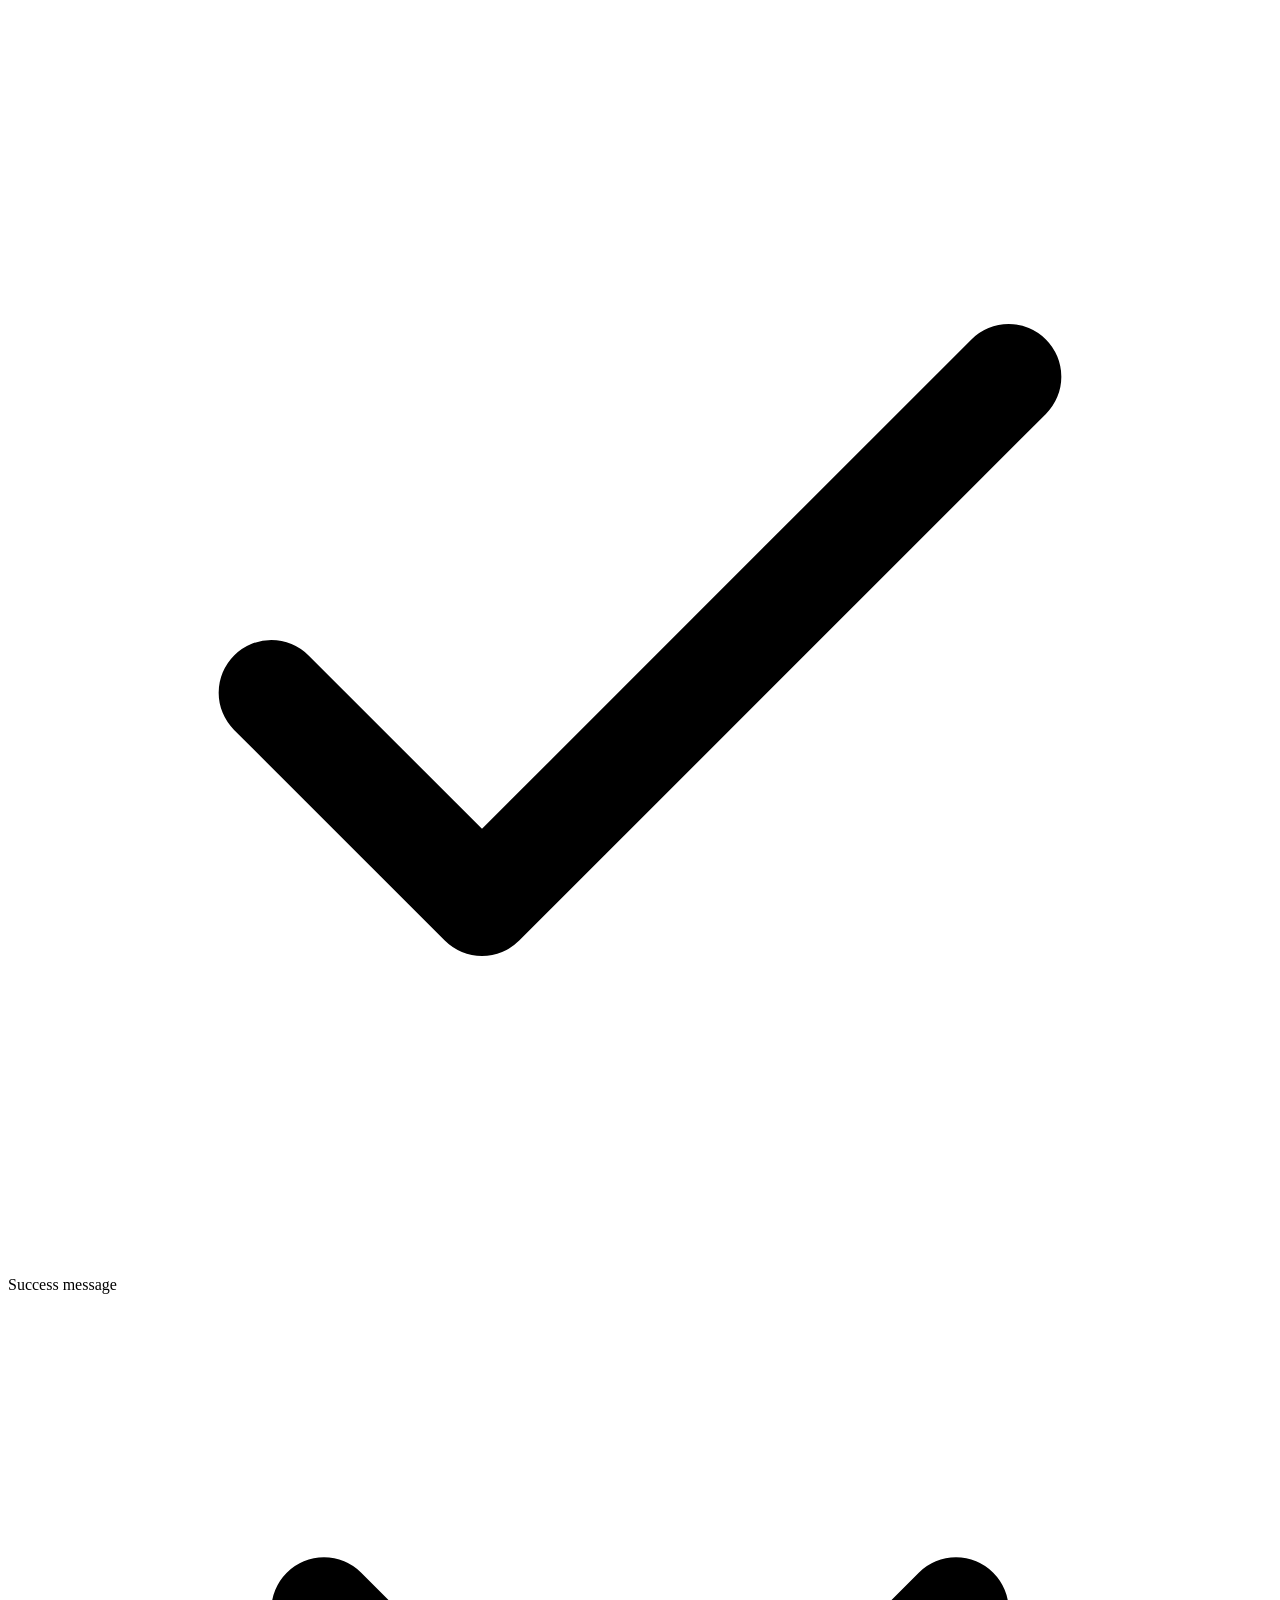
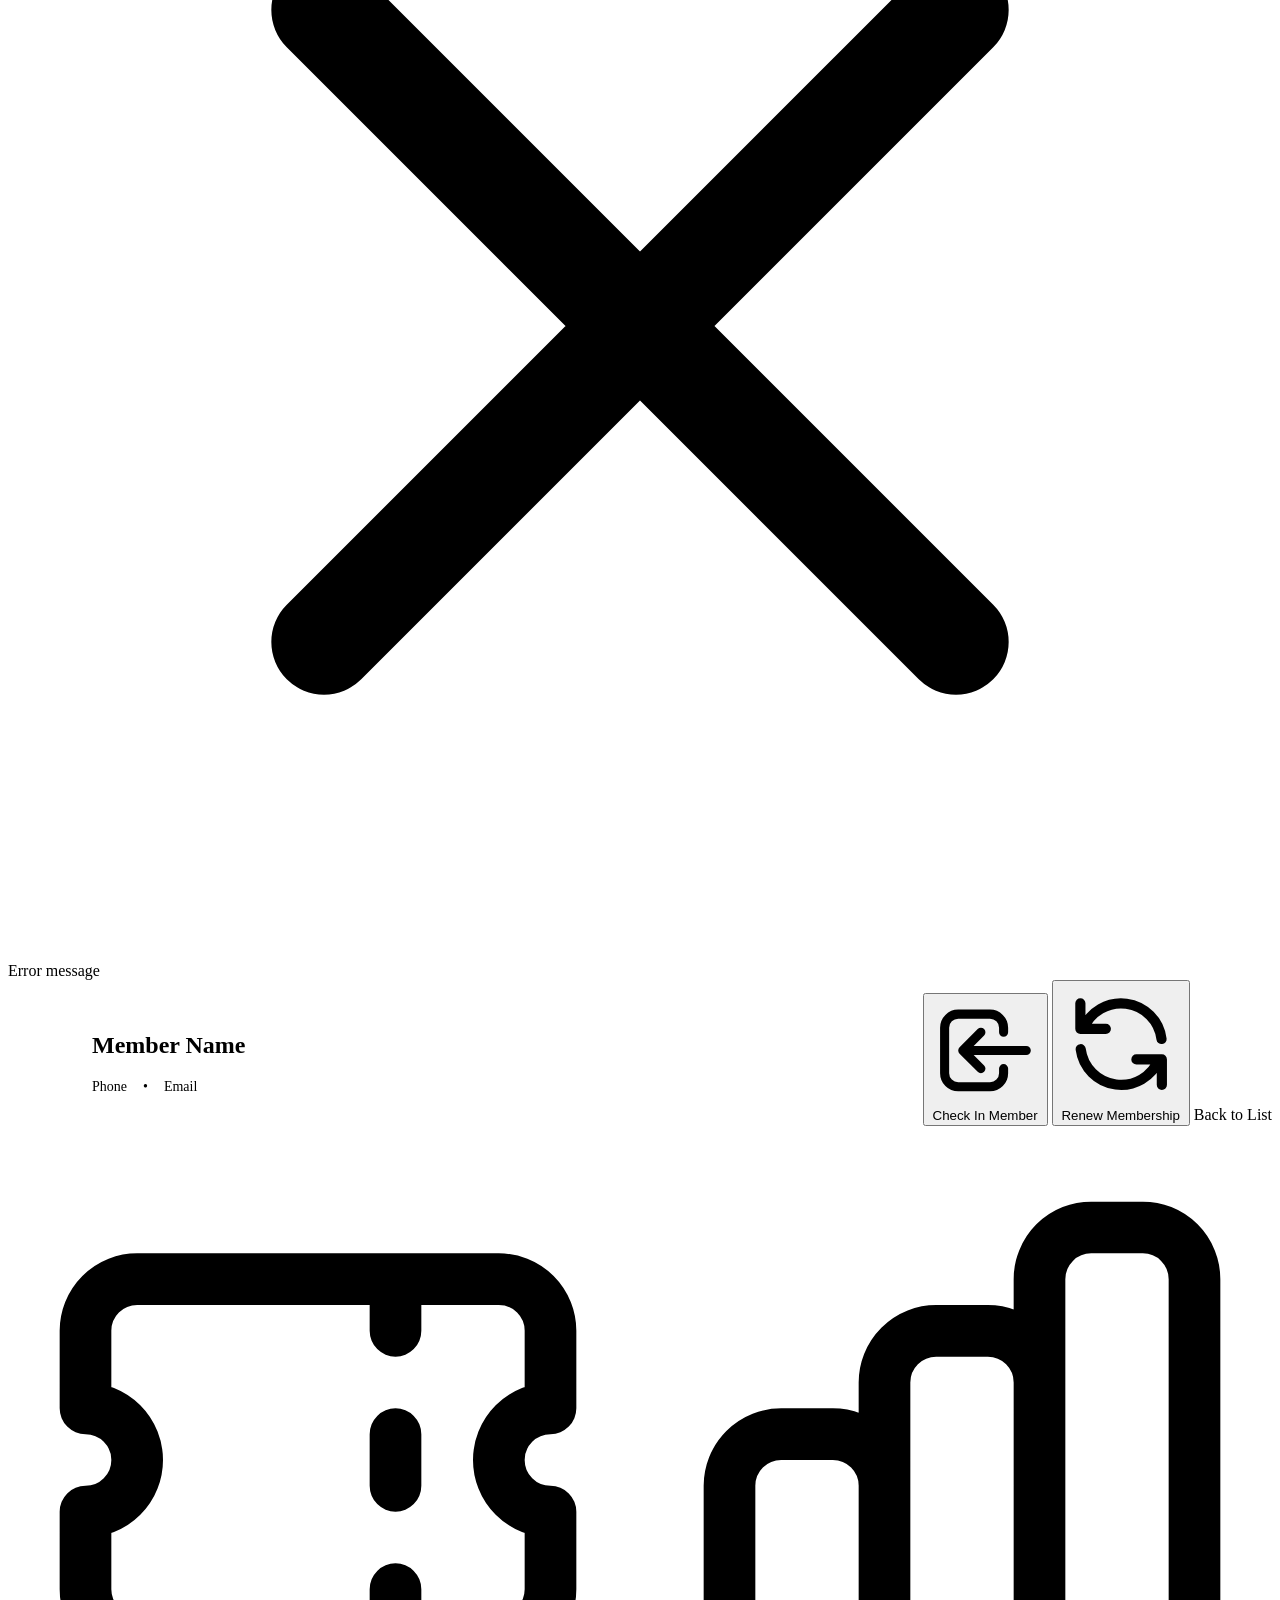
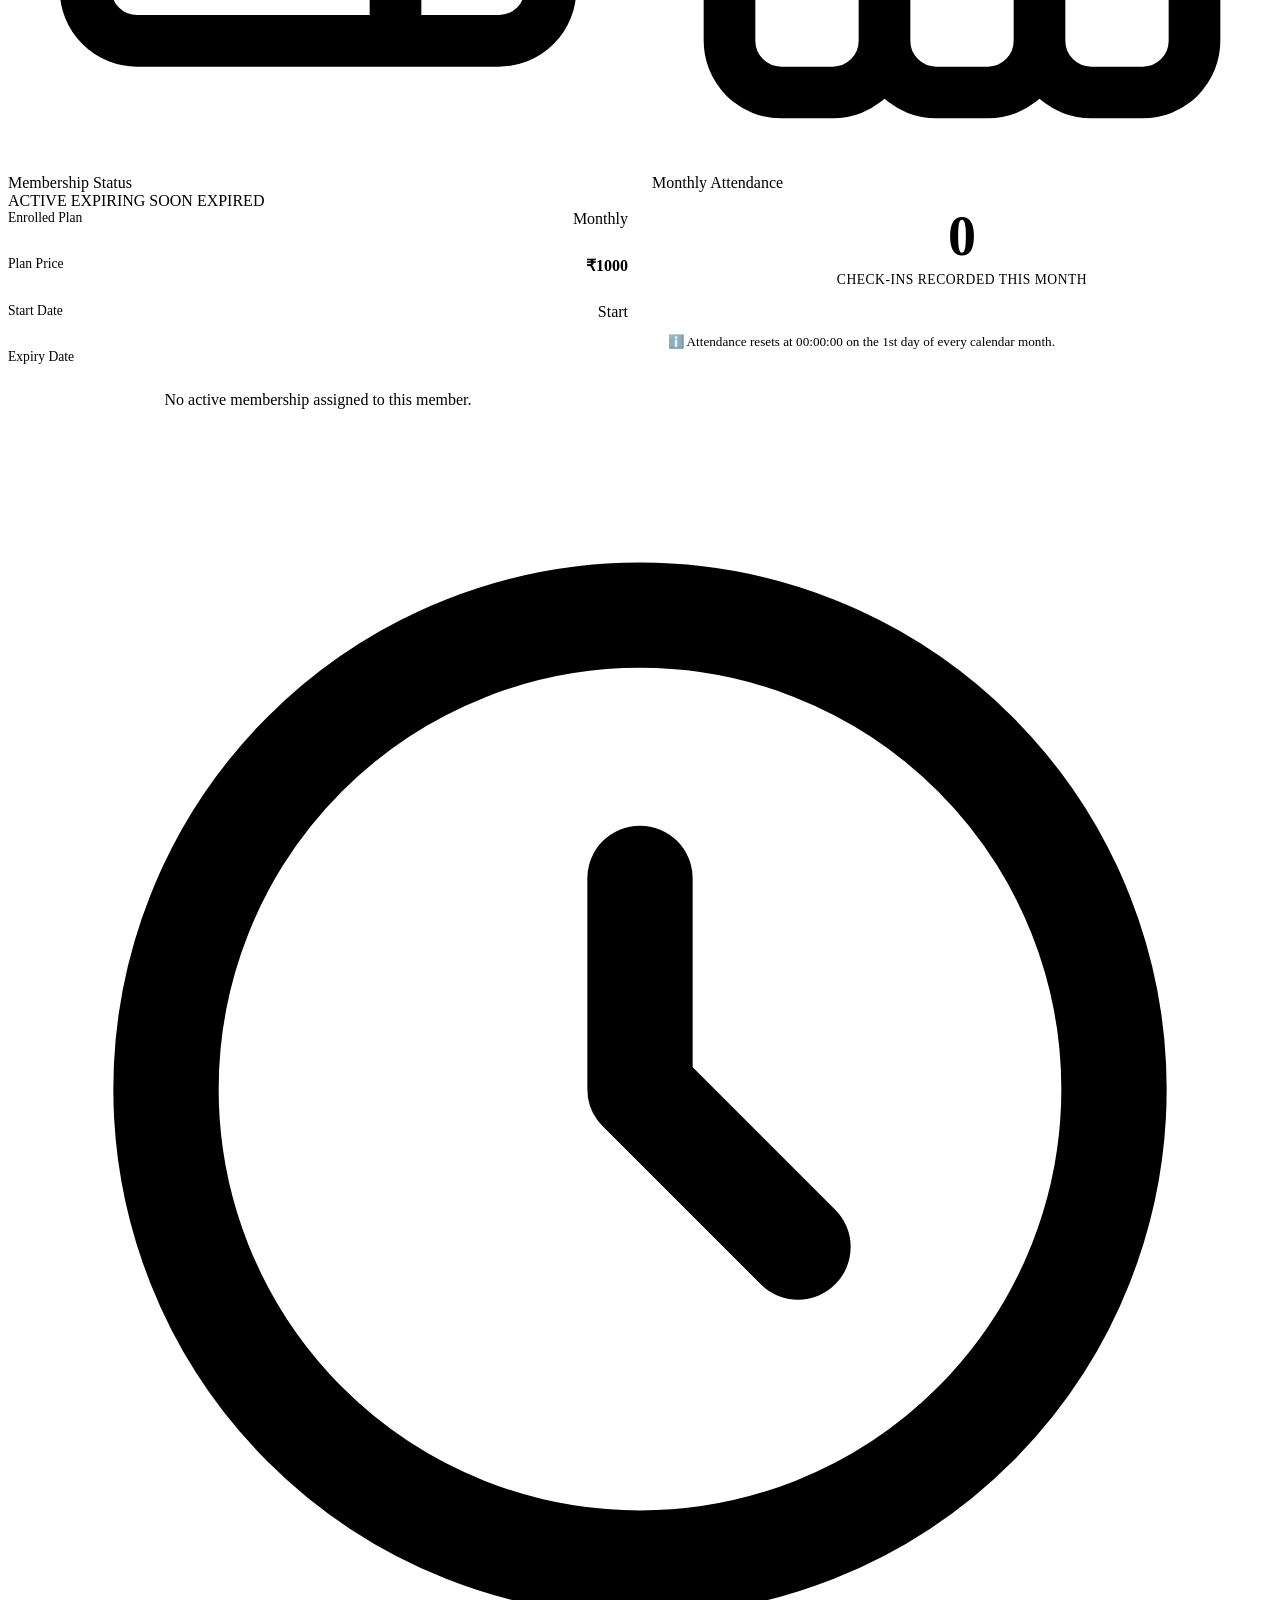
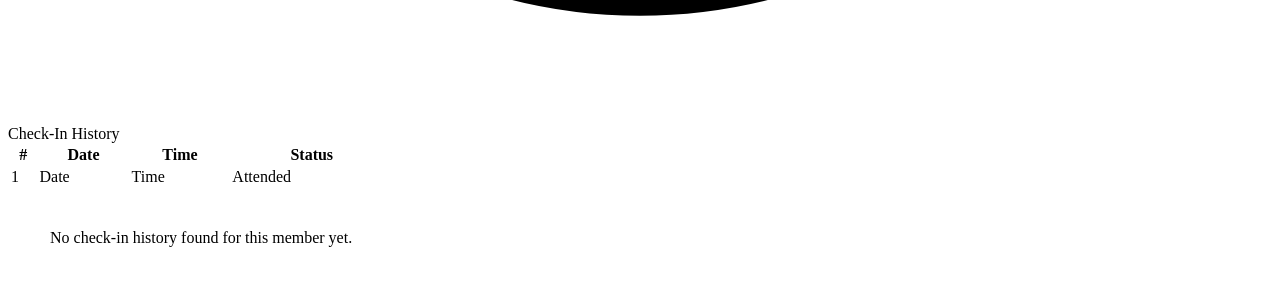
==== src/main/resources/templates/member-details.html @ 22aad659 "feat(ui): implement modern Thymeleaf frontend with dashboard, members, plans, and attendance" ====
<!DOCTYPE html>
<html xmlns:th="http://www.thymeleaf.org">
<head>
    <meta charset="UTF-8">
    <meta name="viewport" content="width=device-width, initial-scale=1.0">
    <title th:text="${member.name + ' — Member Profile'}">Member Profile — GymFlex</title>
    <link rel="stylesheet" th:href="@{/css/style.css}">
</head>
<body>

<div class="app-wrapper">
    <!-- Sidebar -->
    <aside th:replace="~{fragments/sidebar :: sidebar}"></aside>

    <!-- Main Content -->
    <div class="main-content">
        <!-- Header -->
        <header th:replace="~{fragments/header :: header('Member Profile', 'View membership details and attendance log')}"></header>

        <main class="content-body">
            <!-- Flash Notifications -->
            <div th:if="${successMessage}" class="alert alert-success">
                <svg fill="none" viewBox="0 0 24 24" stroke="currentColor">
                    <path stroke-linecap="round" stroke-linejoin="round" stroke-width="2" d="M5 13l4 4L19 7" />
                </svg>
                <span th:text="${successMessage}">Success message</span>
            </div>

            <div th:if="${errorMessage}" class="alert alert-error">
                <svg fill="none" viewBox="0 0 24 24" stroke="currentColor">
                    <path stroke-linecap="round" stroke-linejoin="round" stroke-width="2" d="M6 18L18 6M6 6l12 12" />
                </svg>
                <span th:text="${errorMessage}">Error message</span>
            </div>

            <!-- Profile Summary Header Banner -->
            <div class="gym-card" style="margin-bottom: 1.5rem; display: flex; align-items: center; justify-content: space-between; flex-wrap: wrap; gap: 1.5rem;">
                <div style="display: flex; align-items: center; gap: 1.25rem;">
                    <div style="width: 64px; height: 64px; border-radius: 50%; background: linear-gradient(135deg, var(--primary), #059669); display: flex; align-items: center; justify-content: center; font-size: 1.5rem; font-weight: 800; color: #fff; box-shadow: var(--shadow-glow);">
                        <span th:text="${#strings.substring(member.name, 0, 1)}">S</span>
                    </div>
                    <div>
                        <h2 style="font-size: 1.5rem; font-weight: 800; color: var(--text-primary);" th:text="${member.name}">Member Name</h2>
                        <div style="display: flex; align-items: center; gap: 1rem; color: var(--text-secondary); font-size: 0.875rem; margin-top: 0.25rem;">
                            <span th:text="${member.phone}">Phone</span> &bull; 
                            <span th:text="${member.email}">Email</span>
                        </div>
                    </div>
                </div>

                <div class="action-buttons-group">
                    <!-- Check-in Action -->
                    <form th:action="@{/members/{id}/checkin(id=${member.id})}" method="post" style="display:inline;">
                        <input type="hidden" name="redirectUrl" th:value="'/members/' + ${member.id}">
                        <button type="submit" class="btn btn-primary">
                            <svg fill="none" viewBox="0 0 24 24" stroke="currentColor">
                                <path stroke-linecap="round" stroke-linejoin="round" stroke-width="2" d="M11 16l-4-4m0 0l4-4m-4 4h14m-5 4v1a3 3 0 01-3 3H6a3 3 0 01-3-3V7a3 3 0 013-3h7a3 3 0 013 3v1" />
                            </svg>
                            <span>Check In Member</span>
                        </button>
                    </form>

                    <!-- Renew Action -->
                    <form th:action="@{/members/{id}/renew(id=${member.id})}" method="post" style="display:inline;" onsubmit="return confirmAction('Renew membership? The expiry will be extended from the current expiry date.');">
                        <input type="hidden" name="redirectUrl" th:value="'/members/' + ${member.id}">
                        <button type="submit" class="btn btn-warning">
                            <svg fill="none" viewBox="0 0 24 24" stroke="currentColor">
                                <path stroke-linecap="round" stroke-linejoin="round" stroke-width="2" d="M4 4v5h.582m15.356 2A8.001 8.001 0 004.582 9m0 0H9m11 11v-5h-.581m0 0a8.003 8.003 0 01-15.357-2m15.357 2H15" />
                            </svg>
                            <span>Renew Membership</span>
                        </button>
                    </form>

                    <a th:href="@{/members}" class="btn btn-secondary">
                        Back to List
                    </a>
                </div>
            </div>

            <!-- Two-Column Cards: Membership Info & Monthly Attendance -->
            <div style="display: grid; grid-template-columns: repeat(auto-fit, minmax(350px, 1fr)); gap: 1.5rem; margin-bottom: 1.5rem;">
                
                <!-- Membership Card -->
                <div class="gym-card">
                    <div class="card-header-flex">
                        <div class="card-title">
                            <svg fill="none" viewBox="0 0 24 24" stroke="currentColor">
                                <path stroke-linecap="round" stroke-linejoin="round" stroke-width="2" d="M15 5v2m0 4v2m0 4v2M5 5a2 2 0 00-2 2v3a2 2 0 110 4v3a2 2 0 002 2h14a2 2 0 002-2v-3a2 2 0 110-4V7a2 2 0 00-2-2H5z" />
                            </svg>
                            <span>Membership Status</span>
                        </div>
                        <div>
                            <span th:if="${membershipStatus == 'ACTIVE'}" class="badge badge-active">
                                <span class="badge-dot"></span> ACTIVE
                            </span>
                            <span th:if="${membershipStatus == 'EXPIRING_SOON'}" class="badge badge-warning">
                                <span class="badge-dot"></span> EXPIRING SOON
                            </span>
                            <span th:if="${membershipStatus == 'EXPIRED'}" class="badge badge-expired">
                                <span class="badge-dot"></span> EXPIRED
                            </span>
                        </div>
                    </div>

                    <div th:if="${membership != null}" style="display: flex; flex-direction: column; gap: 1rem;">
                        <div style="display: flex; justify-content: space-between; padding-bottom: 0.75rem; border-bottom: 1px solid var(--border-color);">
                            <span style="color: var(--text-muted); font-size: 0.85rem;">Enrolled Plan</span>
                            <span class="text-primary-bold" th:text="${membership.plan.name + ' (' + membership.plan.durationMonths + ' Mo)'}">Monthly</span>
                        </div>
                        <div style="display: flex; justify-content: space-between; padding-bottom: 0.75rem; border-bottom: 1px solid var(--border-color);">
                            <span style="color: var(--text-muted); font-size: 0.85rem;">Plan Price</span>
                            <span style="color: var(--primary); font-weight: 700;" th:text="${'₹' + #numbers.formatDecimal(membership.plan.price, 0, 'COMMA', 0, 'POINT')}">₹1000</span>
                        </div>
                        <div style="display: flex; justify-content: space-between; padding-bottom: 0.75rem; border-bottom: 1px solid var(--border-color);">
                            <span style="color: var(--text-muted); font-size: 0.85rem;">Start Date</span>
                            <span th:text="${#temporals.format(membership.startDate, 'dd MMMM yyyy')}">Start</span>
                        </div>
                        <div style="display: flex; justify-content: space-between;">
                            <span style="color: var(--text-muted); font-size: 0.85rem;">Expiry Date</span>
                            <span style="font-weight: 700; color: #fff;" th:text="${#temporals.format(membership.expiryDate, 'dd MMMM yyyy')}">Expiry</span>
                        </div>
                    </div>

                    <div th:if="${membership == null}" style="color: var(--text-muted); padding: 1.5rem 0; text-align: center;">
                        No active membership assigned to this member.
                    </div>
                </div>

                <!-- Monthly Attendance Card -->
                <div class="gym-card">
                    <div class="card-header-flex">
                        <div class="card-title">
                            <svg fill="none" viewBox="0 0 24 24" stroke="currentColor">
                                <path stroke-linecap="round" stroke-linejoin="round" stroke-width="2" d="M9 19v-6a2 2 0 00-2-2H5a2 2 0 00-2 2v6a2 2 0 002 2h2a2 2 0 002-2zm0 0V9a2 2 0 012-2h2a2 2 0 012 2v10m-6 0a2 2 0 002 2h2a2 2 0 002-2m0 0V5a2 2 0 012-2h2a2 2 0 012 2v14a2 2 0 01-2 2h-2a2 2 0 01-2-2z" />
                            </svg>
                            <span>Monthly Attendance</span>
                        </div>
                    </div>

                    <div style="text-align: center; padding: 1rem 0;">
                        <div style="font-size: 3.5rem; font-weight: 800; color: var(--primary); line-height: 1;" th:text="${attendanceCount}">0</div>
                        <div style="font-size: 0.85rem; color: var(--text-muted); margin-top: 0.5rem; text-transform: uppercase; letter-spacing: 0.5px;">Check-ins Recorded This Month</div>
                    </div>

                    <div style="background: var(--bg-surface); padding: 0.85rem 1rem; border-radius: var(--radius-md); font-size: 0.825rem; color: var(--text-secondary); margin-top: 1rem; border: 1px solid var(--border-color);">
                        ℹ️ Attendance resets at 00:00:00 on the 1st day of every calendar month.
                    </div>
                </div>

            </div>

            <!-- Check-in History Table -->
            <div class="gym-card">
                <div class="card-header-flex">
                    <div class="card-title">
                        <svg fill="none" viewBox="0 0 24 24" stroke="currentColor">
                            <path stroke-linecap="round" stroke-linejoin="round" stroke-width="2" d="M12 8v4l3 3m6-3a9 9 0 11-18 0 9 9 0 0118 0z" />
                        </svg>
                        <span>Check-In History</span>
                    </div>
                </div>

                <div class="table-responsive">
                    <table class="gym-table">
                        <thead>
                            <tr>
                                <th>#</th>
                                <th>Date</th>
                                <th>Time</th>
                                <th>Status</th>
                            </tr>
                        </thead>
                        <tbody>
                            <tr th:each="ci, stat : ${checkIns}">
                                <td th:text="${stat.count}" style="color: var(--text-muted);">1</td>
                                <td th:text="${#temporals.format(ci.checkInTime, 'EEEE, dd MMMM yyyy')}">Date</td>
                                <td th:text="${#temporals.format(ci.checkInTime, 'hh:mm:ss a')}">Time</td>
                                <td>
                                    <span class="badge badge-active">
                                        <span class="badge-dot"></span> Attended
                                    </span>
                                </td>
                            </tr>
                            <tr th:if="${#lists.isEmpty(checkIns)}">
                                <td colspan="4" style="text-align: center; color: var(--text-muted); padding: 2.5rem;">
                                    No check-in history found for this member yet.
                                </td>
                            </tr>
                        </tbody>
                    </table>
                </div>
            </div>

        </main>

        <footer th:replace="~{fragments/footer :: footer}"></footer>
    </div>
</div>

<script th:src="@{/js/app.js}"></script>
</body>
</html>
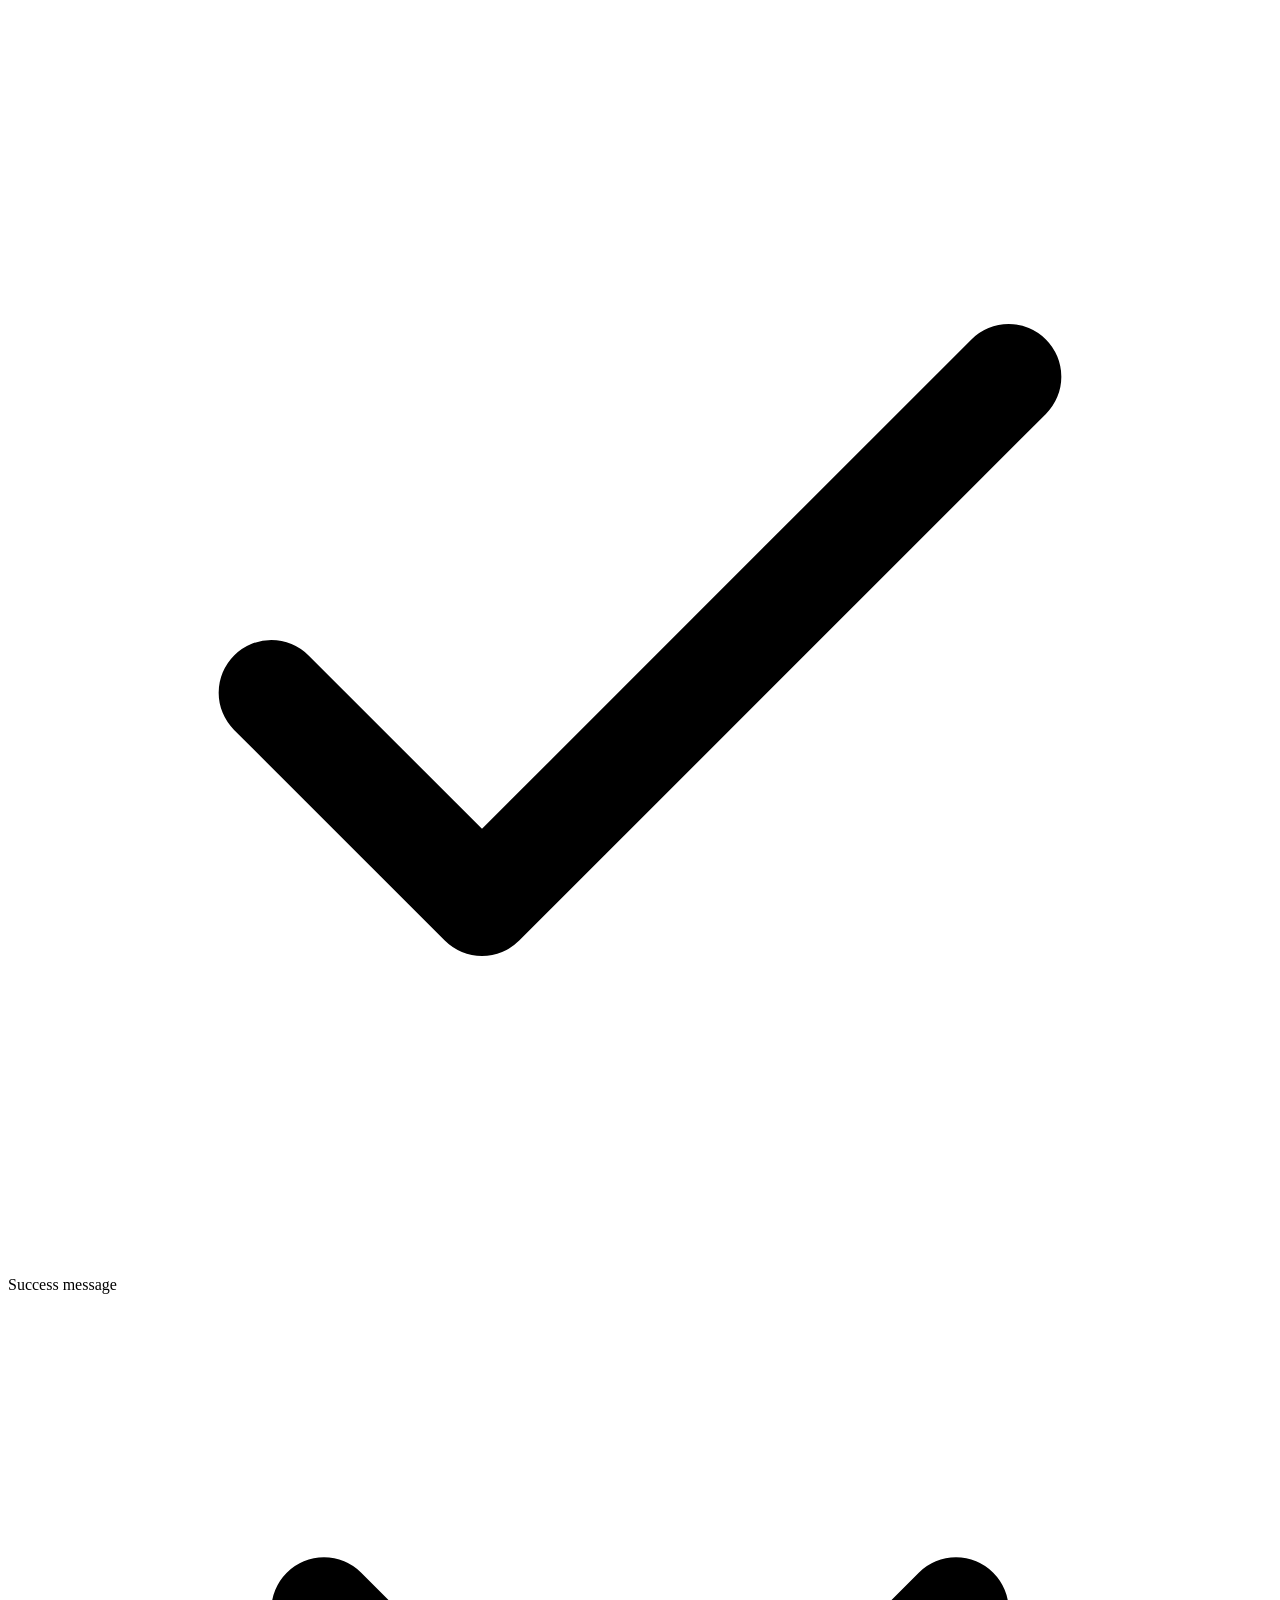
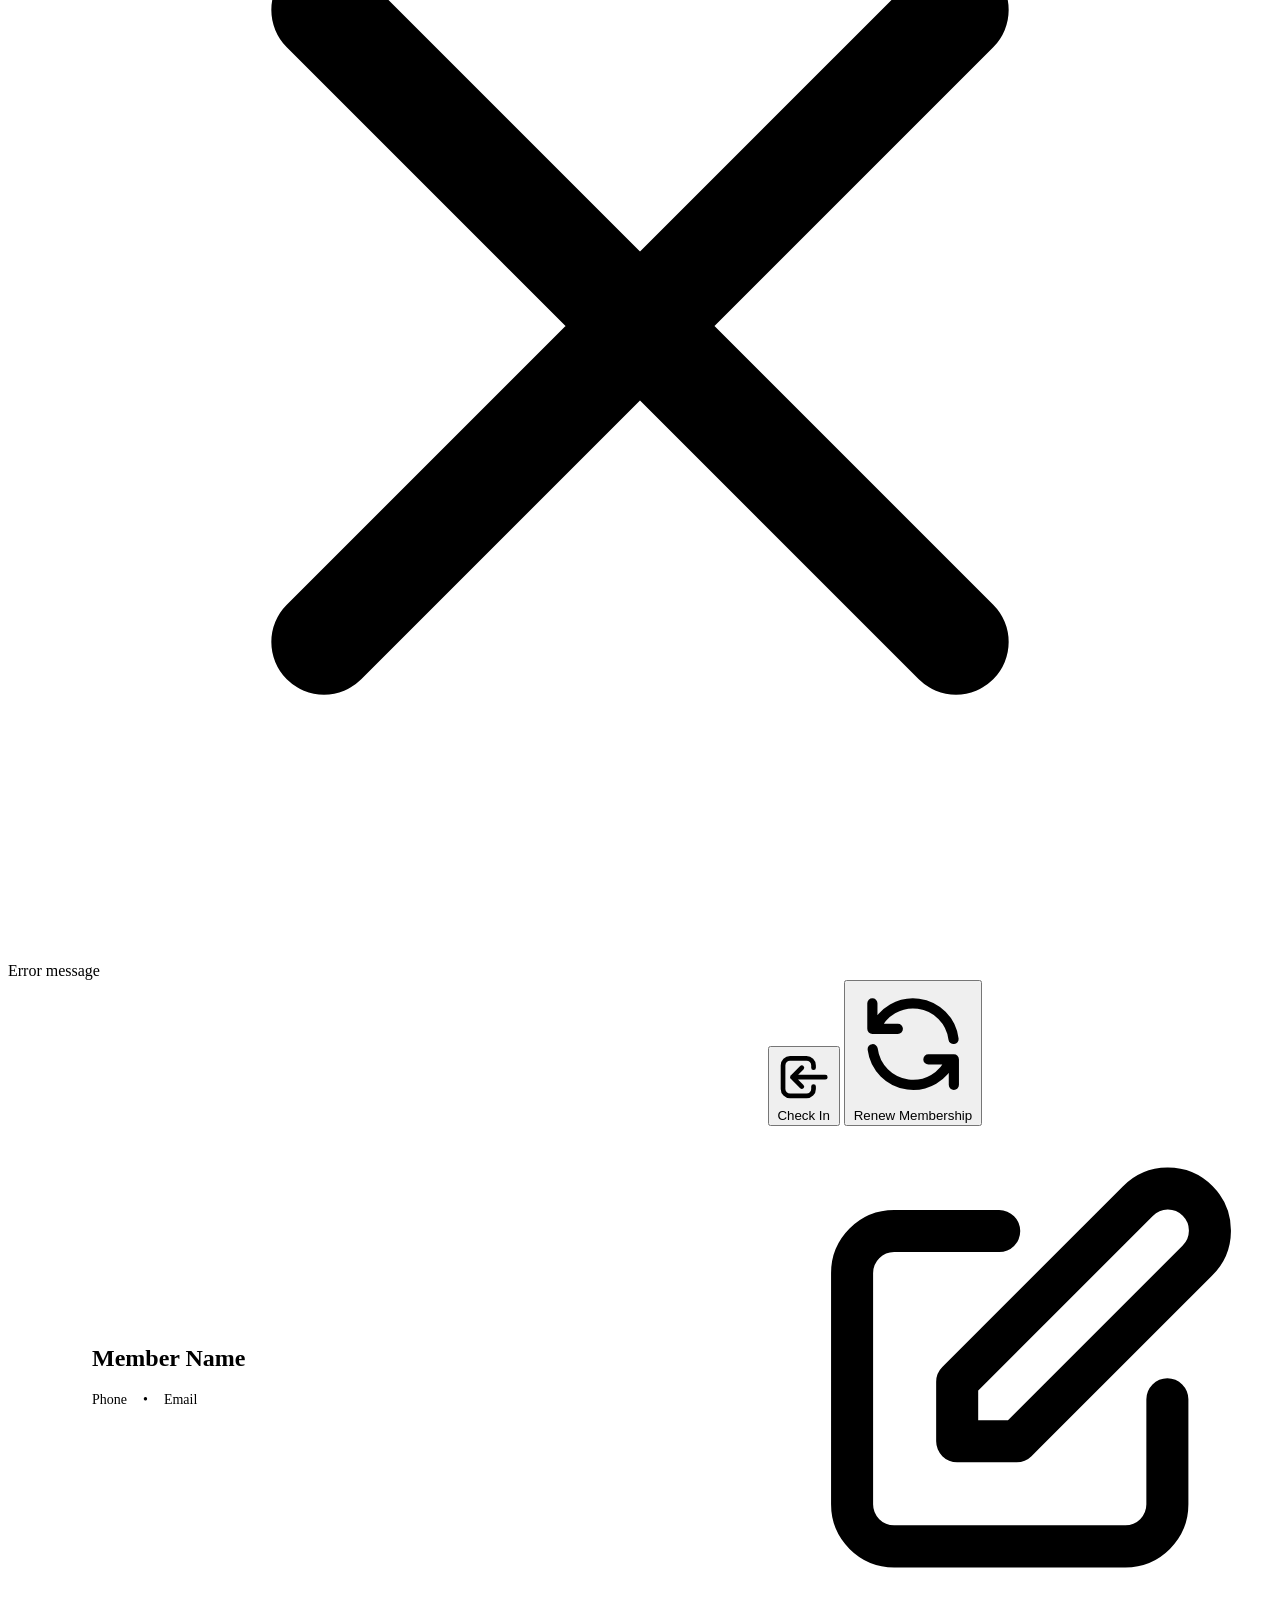
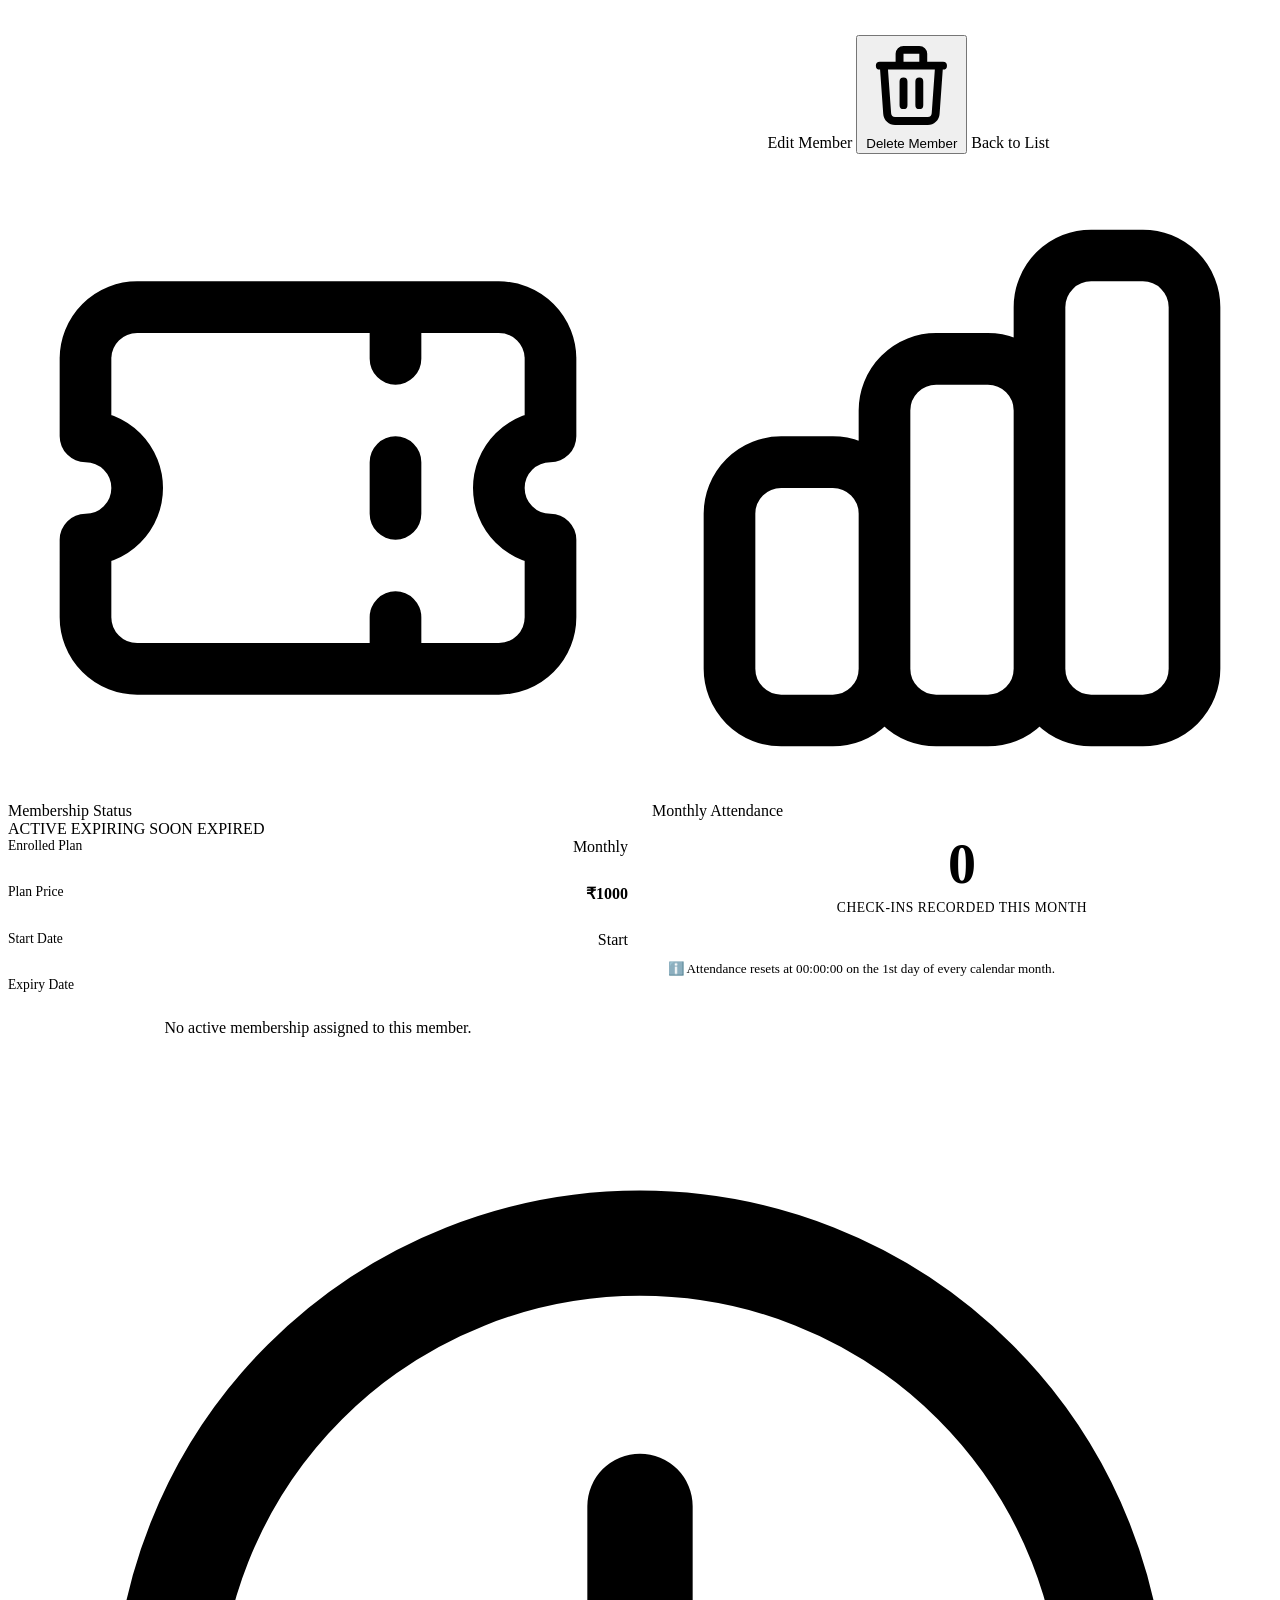
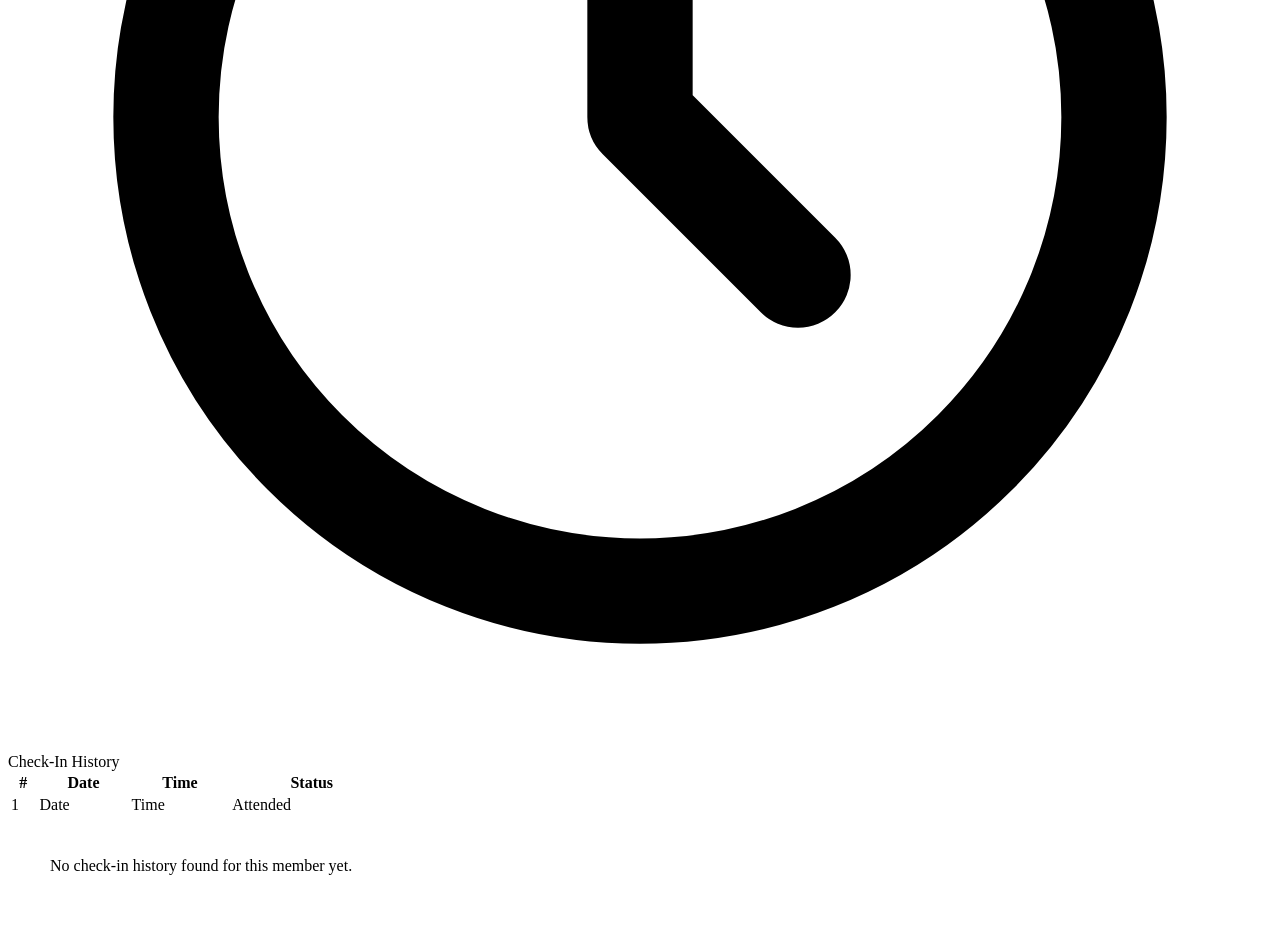
==== commit 5430f315: "feat: add complete update and delete functionality for members with Thymeleaf UI, REST APIs, and tes" ====
--- a/src/main/resources/templates/member-details.html
+++ b/src/main/resources/templates/member-details.html
@@ -56,7 +56,7 @@
                             <svg fill="none" viewBox="0 0 24 24" stroke="currentColor">
                                 <path stroke-linecap="round" stroke-linejoin="round" stroke-width="2" d="M11 16l-4-4m0 0l4-4m-4 4h14m-5 4v1a3 3 0 01-3 3H6a3 3 0 01-3-3V7a3 3 0 013-3h7a3 3 0 013 3v1" />
                             </svg>
-                            <span>Check In Member</span>
+                            <span>Check In</span>
                         </button>
                     </form>
 
@@ -70,6 +70,25 @@
                             <span>Renew Membership</span>
                         </button>
                     </form>
+
+                    <!-- Edit Member Action -->
+                    <a th:href="@{/members/{id}/edit(id=${member.id})}" class="btn btn-secondary">
+                        <svg fill="none" viewBox="0 0 24 24" stroke="currentColor">
+                            <path stroke-linecap="round" stroke-linejoin="round" stroke-width="2" d="M11 5H6a2 2 0 00-2 2v11a2 2 0 002 2h11a2 2 0 002-2v-5m-1.414-9.414a2 2 0 112.828 2.828L11.828 15H9v-2.828l8.586-8.586z" />
+                        </svg>
+                        <span>Edit Member</span>
+                    </a>
+
+                    <!-- Delete Member Action -->
+                    <button type="button" class="btn btn-danger" 
+                            th:data-id="${member.id}" 
+                            th:data-name="${member.name}"
+                            onclick="openDeleteModal(this.getAttribute('data-id'), this.getAttribute('data-name'))">
+                        <svg fill="none" viewBox="0 0 24 24" stroke="currentColor">
+                            <path stroke-linecap="round" stroke-linejoin="round" stroke-width="2" d="M19 7l-.867 12.142A2 2 0 0116.138 21H7.862a2 2 0 01-1.995-1.858L5 7m5 4v6m4-6v6m1-10V4a1 1 0 00-1-1h-4a1 1 0 00-1 1v3M4 7h16" />
+                        </svg>
+                        <span>Delete Member</span>
+                    </button>
 
                     <a th:href="@{/members}" class="btn btn-secondary">
                         Back to List
@@ -197,6 +216,42 @@
     </div>
 </div>
 
+<!-- Delete Confirmation Modal -->
+<div id="deleteModal" class="modal-backdrop" style="display: none;">
+    <div class="modal-dialog">
+        <div class="modal-header">
+            <div class="modal-title-box">
+                <div class="modal-icon red">
+                    <svg fill="none" viewBox="0 0 24 24" stroke="currentColor">
+                        <path stroke-linecap="round" stroke-linejoin="round" stroke-width="2" d="M12 9v2m0 4h.01m-6.938 4h13.856c1.54 0 2.502-1.667 1.732-3L13.732 4c-.77-1.333-2.694-1.333-3.464 0L3.34 16c-.77 1.333.192 3 1.732 3z" />
+                    </svg>
+                </div>
+                <h3>Delete Member?</h3>
+            </div>
+            <button type="button" class="modal-close" onclick="closeDeleteModal()">&times;</button>
+        </div>
+        <div class="modal-body">
+            <p id="deleteModalMessage" style="font-size: 1rem; color: var(--text-primary); margin-bottom: 0.5rem; font-weight: 600;">
+                Are you sure you want to delete this member?
+            </p>
+            <p style="font-size: 0.825rem; color: var(--text-muted);">
+                This will permanently remove the member and their associated membership and check-in records. This action cannot be undone.
+            </p>
+        </div>
+        <div class="modal-footer">
+            <button type="button" class="btn btn-secondary" onclick="closeDeleteModal()">Cancel</button>
+            <form id="deleteForm" method="post" style="display: inline;">
+                <button type="submit" class="btn btn-danger">
+                    <svg fill="none" viewBox="0 0 24 24" stroke="currentColor">
+                        <path stroke-linecap="round" stroke-linejoin="round" stroke-width="2" d="M19 7l-.867 12.142A2 2 0 0116.138 21H7.862a2 2 0 01-1.995-1.858L5 7m5 4v6m4-6v6m1-10V4a1 1 0 00-1-1h-4a1 1 0 00-1 1v3M4 7h16" />
+                    </svg>
+                    <span>Delete</span>
+                </button>
+            </form>
+        </div>
+    </div>
+</div>
+
 <script th:src="@{/js/app.js}"></script>
 </body>
 </html>
